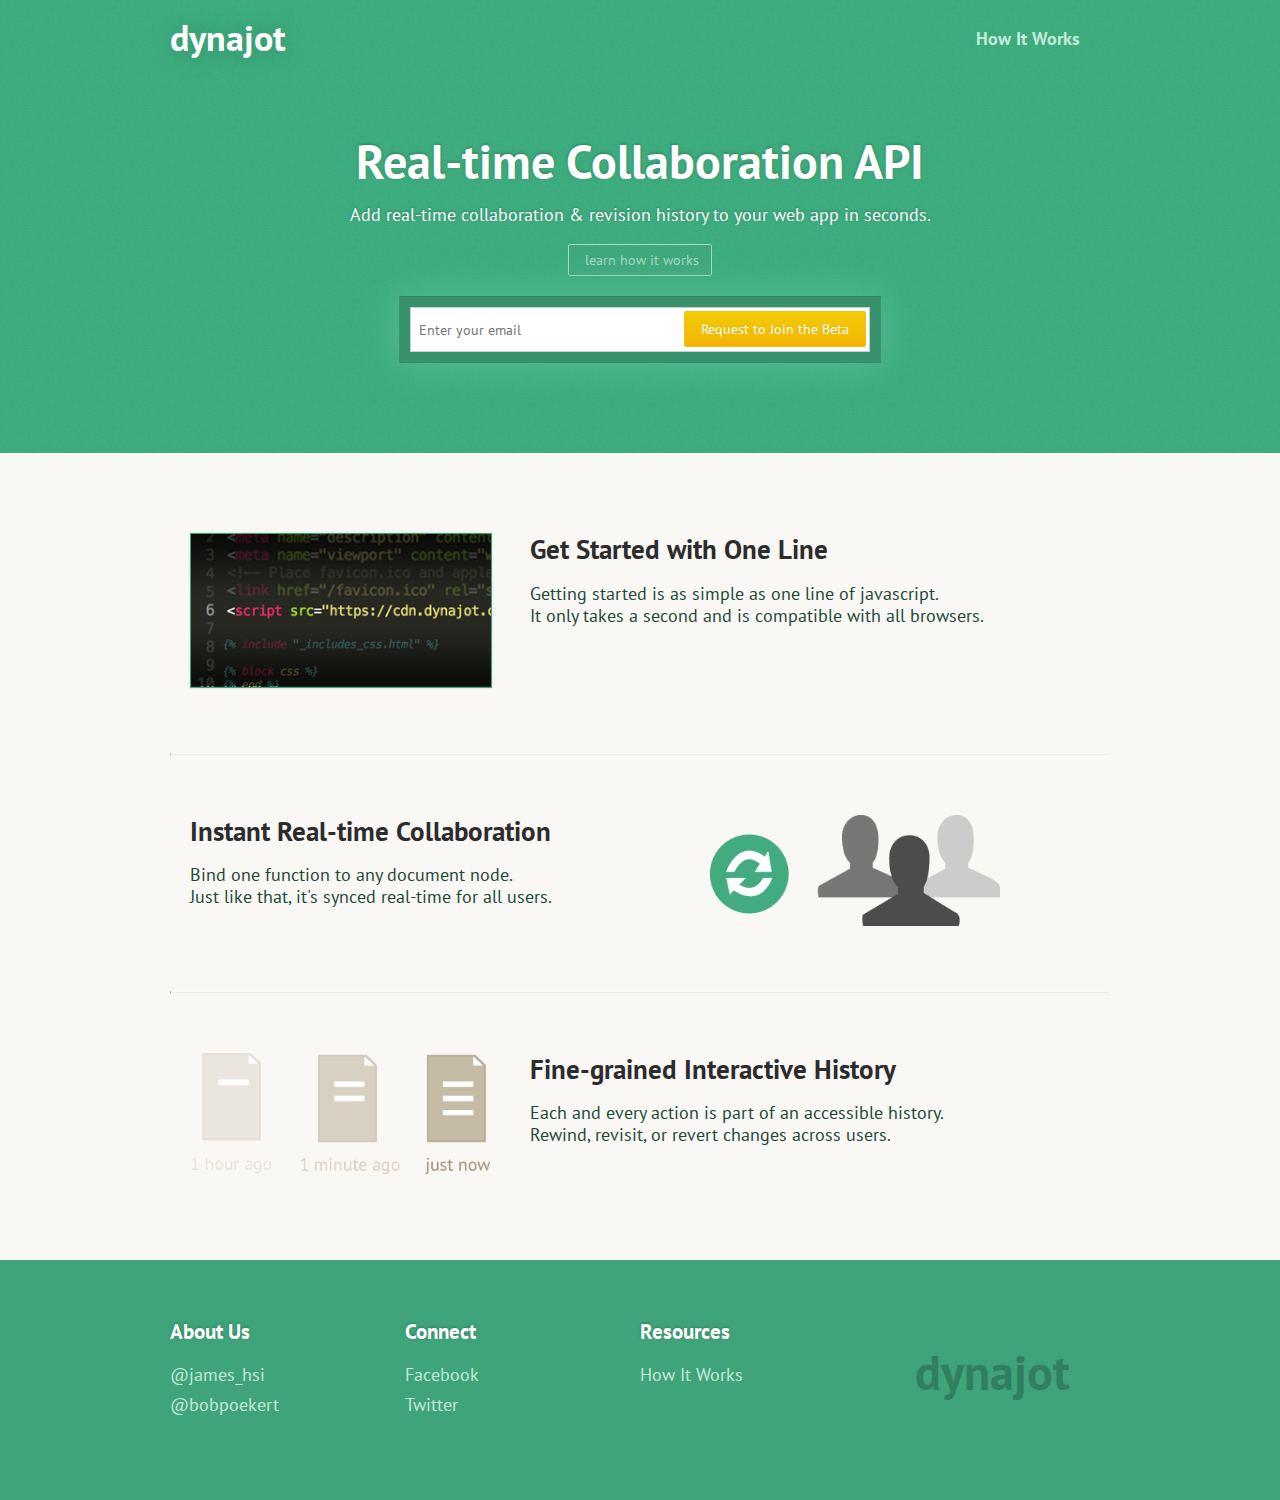
==== index.html @ 20d5a24c "copy change" ====
<!DOCTYPE html>
<!--[if lt IE 7]>      <html class="no-js lt-ie9 lt-ie8 lt-ie7"> <![endif]-->
<!--[if IE 7]>         <html class="no-js lt-ie9 lt-ie8"> <![endif]-->
<!--[if IE 8]>         <html class="no-js lt-ie9"> <![endif]-->
<!--[if gt IE 8]><!--> <html class="no-js"> <!--<![endif]-->
    <head>
      <meta charset="utf-8">
      <meta http-equiv="X-UA-Compatible" content="IE=edge,chrome=1">
      <title>Dynajot - Collaboration Made Simple</title>
      <meta name="description" content="">
      <meta name="viewport" content="width=device-width">

      <!-- Place favicon.ico and apple-touch-icon.png in the root directory -->
      <link href="/favicon.ico" rel="shortcut icon" type="image/x-icon" />

      <!-- Add facebook og -->

      <link href='http://fonts.googleapis.com/css?family=PT+Sans' rel='stylesheet' type='text/css'>
      <link rel="stylesheet" href="css/reset.css">
      <link rel="stylesheet" href="css/base.css">
      <link rel="stylesheet" href="css/bootstrap.css">
      <link rel="stylesheet" href="css/normalize.css">
      <link rel="stylesheet" href="css/opentip.css">
      <link rel="stylesheet" href="css/font-awesome.min.css">
      <link rel="stylesheet" href="css/font-awesome-ie7.min.css">

      <!--include "_analytics_google.html"-->
      <script>
        (function(i,s,o,g,r,a,m){i['GoogleAnalyticsObject']=r;i[r]=i[r]||function(){
        (i[r].q=i[r].q||[]).push(arguments)},i[r].l=1*new Date();a=s.createElement(o),
        m=s.getElementsByTagName(o)[0];a.async=1;a.src=g;m.parentNode.insertBefore(a,m)
        })(window,document,'script','http://www.google-analytics.com/analytics.js','ga');

        ga('create', 'UA-43722673-1', 'dynajot.com');
        ga('send', 'pageview');

      </script>
  </head>
  <body>
    <!--[if lt IE 7]>
        <p class="chromeframe">You are using an <strong>outdated</strong> browser. Please <a href="http://browsehappy.com/">upgrade your browser</a> or <a href="http://www.google.com/chromeframe/?redirect=true">activate Google Chrome Frame</a> to improve your experience.</p>
    <![endif]-->

    <section class="splash">
      <div class="header">
        <div class="header-inner clearfix">
            <div class="branding">dynajot</div>
            <ul class="links">
              <li><a href="howitworks.html">How It Works</a></li>
            </ul>
        </div>
      </div>
       
      <div class="splash-about">
        <h1 style="font-size: 48px;">Real-time Collaboration API</h1>
        <p>Add real-time collaboration & revision history to your web app in seconds.</p>
        <div>
          <a href="howitworks.html"><button class="btn mb20 btn-transparent"><!--span style="font-size: 10px;">&#9658;</span-->  &nbsp;learn how it works</button></a>
        </div>
        <div class="action-call">
            <div class="status-success">✓ Success! Welcome to the Beta.</div>
            <form id="form-subscribe" method="get" action="#">
              <input type="email" name="email" placeholder="Enter your email">
              <input type="submit" id="btn-submit" class="btn btn-super-call" value="Request to Join the Beta" />
            </form>
        </div>
      </div>
    </section>
    <!--section class="pt15">
      <h1 style="text-align:center;">Sites Powered by Dynajot</h1>
      <div class="clearfix" style="width: 940px; margin: 0 auto;">
      <img src="" class="img-tile" />
      <img src="" alt="" class="img-tile">
      <img src="" alt="" class="img-tile">
      <img src="" alt="" class="img-tile">
      <img src="" alt="" class="img-tile">
      </div>
    </section-->
    <!--section>
        <div style="width: 940px; margin: 0 auto;">
            <hr>
        </div>
    </section-->
    <section class="about" style="margin-top: 80px; margin-bottom: 80px;">
      <div class="container" style="width: 940px; margin: 0 auto;">
        <div class="clearfix reason">
            <img src="img/oneline.png" style="width: 300px; margin:0 20px;" />
            <div style="float: right; width: 580px;">
            <h2>Get Started with One Line</h2>
            <p>Getting started is as simple as one line of javascript.
                <br>
                It only takes a second and is compatible with all browsers.
            </p>
            </div>
        </div>
        <hr class="mb60 mt60">
        <div class="clearfix reason">
            <img src="img/collaborate.png" style="border:none; box-shadow:none; width:290px; margin-left: -40px;"/>
            <div style="float: left; width: 560px; margin-left:20px;">
            <h2>Instant Real-time Collaboration</h2>
            <p>Bind one function to any document node. <br>
                Just like that, it's synced real-time for all users.</p>
            </div>
        </div>
        <hr class="mb60 mt60">
        <div class="clearfix reason">
            <img src="img/history.png" style="border:none; box-shadow:none; width: 300px; margin: 0 20px;" />
            <div style="float: right; width: 580px;">
            <h2>Fine-grained Interactive History</h2>
            <p>Each and every action is part of an accessible history.<br/> Rewind, revisit, or revert changes across users.</p>
            </div>
        </div>
      </div>
    </section>
    <!--section style="padding: 20px 0;" class="section-action">
        <div class="container" style="width: 940px; margin: 0 auto;">
            <div style="width: 600px; margin: 0 auto;">
                <input type="text" placeholder="Enter your email" style="display:inline; float:left; height: 100%;"><h1>Join the Beta</h1>
            </div>
        </div>
    </section-->
    <section id="footer">
        <div class="container" style="width: 940px; margin: 0 auto;">
            <div style="padding-top: 40px;">
                <div class="footer-col">
                    <h3>About Us</h3>
                    <ul>
                        <li><a href="http://www.twitter.com/james_hsi">@james_hsi</a></li>
                        <li><a href="http://www.twitter.com/bobpoekert">@bobpoekert</a></li>
                        <!--li><a href="/about">About</a></li-->
                        <!--li><a href="/contact">Contact</a></li-->
                    </ul>
                </div>
                <div class="footer-col">
                    <h3>Connect</h3>
                    <ul>
                        <li><a href="http://www.facebook.com/dynajot">Facebook</a></li>
                        <li><a href="http://www.twitter.com/dynajot">Twitter</a></li>
                    </ul>
                </div>
                <div class="footer-col">
                    <h3>Resources</h3>
                    <ul>
                        <li><a href="howitworks.html">How It Works</a></li>
                        <!--li><a href="">API Documentation</a></li-->
                        <!--li><a href="">Branding</a></li-->
                    </ul>
                </div>
                <div style="width: 25%; float:left; text-align:center;">
                    <h1 style="font-size: 48px; line-height: 80px;" class="brand">dynajot</h1>
                </div>
            </div>
        </div>
    </section>
    <!--section>
      <h1 style='text-align:center'>Features</h1>
      <p>Integrate with Backbone, Angular, Ember</p>
      <p><i>Coming Soon</i>: iOS?</p>
    </section-->

    <script src="http://ajax.googleapis.com/ajax/libs/jquery/1.9.1/jquery.js"></script>
    <script src="js/plugins.js"></script>
    <script src="js/vendor/modernizr-2.6.2.min.js"></script>
    <script src="js/vendor/underscore-min.js"></script>
    <script src="js/vendor/bootstrap-button.js"></script>
    <!--script src="js/vendor/bootstrap-modal.js"></script-->
    <!--script src="js/vendor/opentip-jquery.min.js"></script-->
    <!--script src="http://code.jquery.com/ui/1.10.3/jquery-ui.js"></script-->


    <script>
    $(document).ready(function () {
      $("#editor").collab();
    });
    $(function () {

        var isValidEmail = function (email) {
            return /.*@.*\..*/.test(email);
        };

        $('#form-subscribe').submit(function(evt) {
            evt.preventDefault();
            var $form = $(this);
            var email = $form.find('input[type="email"]').val();
            if (!isValidEmail(email)) {
                $(".action-call").addClass("errored");
                setTimeout(function () {
                    $(".action-call").removeClass("errored");
                }, 750);
                return;
            }
            $("#form-subscribe").hide();
            $(".status-success").show();
            $(".status-success").addClass("pulse");
            var iframe = document.createElement('iframe');
            iframe.style.visibility = 'hidden';
            iframe.setAttribute('src', 'iframe_submit.html#'+email);
            document.body.appendChild(iframe);
        });
    });
    </script>
  </body>
</html>
---- css/base.css ----
.ml5 {
  margin-left: 5px; }

.mr5 {
  margin-right: 5px; }

.ml10 {
  margin-left: 10px; }

.ml20 {
  margin-left: 20px; }

.mt5 {
  margin-top: 5px; }

.mt10 {
  margin-top: 10px; }

.mt15 {
  margin-top: 15px; }

.mt20 {
  margin-top: 20px; }

.mt30 {
  margin-top: 30px; }

.mt40 {
  margin-top: 40px; }

.mt60 {
  margin-top: 60px; }

.mb5 {
  margin-bottom: 5px; }

.mb10 {
  margin-bottom: 10px; }

.mb20 {
  margin-bottom: 20px; }

.mb30 {
  margin-bottom: 30px; }

.mb40 {
  margin-bottom: 40px; }

.mb60 {
  margin-bottom: 60px; }

.pt15 {
  padding-top: 15px; }

.ptb40 {
  padding: 40px 0; }

.ptb60 {
  padding: 60px 0; }

.txt-ctr {
  text-align: center; }

.txt-right {
  text-align: right; }

.ml5 {
  margin-left: 5px; }

.mr5 {
  margin-right: 5px; }

.ml10 {
  margin-left: 10px; }

.ml20 {
  margin-left: 20px; }

.mt5 {
  margin-top: 5px; }

.mt10 {
  margin-top: 10px; }

.mt15 {
  margin-top: 15px; }

.mt20 {
  margin-top: 20px; }

.mt30 {
  margin-top: 30px; }

.mt40 {
  margin-top: 40px; }

.mt60 {
  margin-top: 60px; }

.mb5 {
  margin-bottom: 5px; }

.mb10 {
  margin-bottom: 10px; }

.mb20 {
  margin-bottom: 20px; }

.mb30 {
  margin-bottom: 30px; }

.mb40 {
  margin-bottom: 40px; }

.mb60 {
  margin-bottom: 60px; }

.pt15 {
  padding-top: 15px; }

.ptb40 {
  padding: 40px 0; }

.ptb60 {
  padding: 60px 0; }

.txt-ctr {
  text-align: center; }

.txt-right {
  text-align: right; }

@-webkit-keyframes tada {
  0% {
    -webkit-transform: scale(1);
    -moz-transform: scale(1);
    -ms-transform: scale(1);
    -o-transform: scale(1);
    transform: scale(1); }

  10% {
    -webkit-transform: scale(0.9) rotate(-3deg);
    -moz-transform: scale(0.9) rotate(-3deg);
    -ms-transform: scale(0.9) rotate(-3deg);
    -o-transform: scale(0.9) rotate(-3deg);
    transform: scale(0.9) rotate(-3deg); }

  20% {
    -webkit-transform: scale(0.9) rotate(-3deg);
    -moz-transform: scale(0.9) rotate(-3deg);
    -ms-transform: scale(0.9) rotate(-3deg);
    -o-transform: scale(0.9) rotate(-3deg);
    transform: scale(0.9) rotate(-3deg); }

  30% {
    -webkit-transform: scale(1.1) rotate(3deg);
    -moz-transform: scale(1.1) rotate(3deg);
    -ms-transform: scale(1.1) rotate(3deg);
    -o-transform: scale(1.1) rotate(3deg);
    transform: scale(1.1) rotate(3deg); }

  40% {
    -webkit-transform: scale(1.1) rotate(-3deg);
    -moz-transform: scale(1.1) rotate(-3deg);
    -ms-transform: scale(1.1) rotate(-3deg);
    -o-transform: scale(1.1) rotate(-3deg);
    transform: scale(1.1) rotate(-3deg); }

  50% {
    -webkit-transform: scale(1.1) rotate(3deg);
    -moz-transform: scale(1.1) rotate(3deg);
    -ms-transform: scale(1.1) rotate(3deg);
    -o-transform: scale(1.1) rotate(3deg);
    transform: scale(1.1) rotate(3deg); }

  60% {
    -webkit-transform: scale(1.1) rotate(-3deg);
    -moz-transform: scale(1.1) rotate(-3deg);
    -ms-transform: scale(1.1) rotate(-3deg);
    -o-transform: scale(1.1) rotate(-3deg);
    transform: scale(1.1) rotate(-3deg); }

  70% {
    -webkit-transform: scale(1.1) rotate(3deg);
    -moz-transform: scale(1.1) rotate(3deg);
    -ms-transform: scale(1.1) rotate(3deg);
    -o-transform: scale(1.1) rotate(3deg);
    transform: scale(1.1) rotate(3deg); }

  80% {
    -webkit-transform: scale(1.1) rotate(-3deg);
    -moz-transform: scale(1.1) rotate(-3deg);
    -ms-transform: scale(1.1) rotate(-3deg);
    -o-transform: scale(1.1) rotate(-3deg);
    transform: scale(1.1) rotate(-3deg); }

  90% {
    -webkit-transform: scale(1.1) rotate(3deg);
    -moz-transform: scale(1.1) rotate(3deg);
    -ms-transform: scale(1.1) rotate(3deg);
    -o-transform: scale(1.1) rotate(3deg);
    transform: scale(1.1) rotate(3deg); }

  100% {
    -webkit-transform: scale(1) rotate(0);
    -moz-transform: scale(1) rotate(0);
    -ms-transform: scale(1) rotate(0);
    -o-transform: scale(1) rotate(0);
    transform: scale(1) rotate(0); } }

@-moz-keyframes tada {
  0% {
    -webkit-transform: scale(1);
    -moz-transform: scale(1);
    -ms-transform: scale(1);
    -o-transform: scale(1);
    transform: scale(1); }

  10% {
    -webkit-transform: scale(0.9) rotate(-3deg);
    -moz-transform: scale(0.9) rotate(-3deg);
    -ms-transform: scale(0.9) rotate(-3deg);
    -o-transform: scale(0.9) rotate(-3deg);
    transform: scale(0.9) rotate(-3deg); }

  20% {
    -webkit-transform: scale(0.9) rotate(-3deg);
    -moz-transform: scale(0.9) rotate(-3deg);
    -ms-transform: scale(0.9) rotate(-3deg);
    -o-transform: scale(0.9) rotate(-3deg);
    transform: scale(0.9) rotate(-3deg); }

  30% {
    -webkit-transform: scale(1.1) rotate(3deg);
    -moz-transform: scale(1.1) rotate(3deg);
    -ms-transform: scale(1.1) rotate(3deg);
    -o-transform: scale(1.1) rotate(3deg);
    transform: scale(1.1) rotate(3deg); }

  40% {
    -webkit-transform: scale(1.1) rotate(-3deg);
    -moz-transform: scale(1.1) rotate(-3deg);
    -ms-transform: scale(1.1) rotate(-3deg);
    -o-transform: scale(1.1) rotate(-3deg);
    transform: scale(1.1) rotate(-3deg); }

  50% {
    -webkit-transform: scale(1.1) rotate(3deg);
    -moz-transform: scale(1.1) rotate(3deg);
    -ms-transform: scale(1.1) rotate(3deg);
    -o-transform: scale(1.1) rotate(3deg);
    transform: scale(1.1) rotate(3deg); }

  60% {
    -webkit-transform: scale(1.1) rotate(-3deg);
    -moz-transform: scale(1.1) rotate(-3deg);
    -ms-transform: scale(1.1) rotate(-3deg);
    -o-transform: scale(1.1) rotate(-3deg);
    transform: scale(1.1) rotate(-3deg); }

  70% {
    -webkit-transform: scale(1.1) rotate(3deg);
    -moz-transform: scale(1.1) rotate(3deg);
    -ms-transform: scale(1.1) rotate(3deg);
    -o-transform: scale(1.1) rotate(3deg);
    transform: scale(1.1) rotate(3deg); }

  80% {
    -webkit-transform: scale(1.1) rotate(-3deg);
    -moz-transform: scale(1.1) rotate(-3deg);
    -ms-transform: scale(1.1) rotate(-3deg);
    -o-transform: scale(1.1) rotate(-3deg);
    transform: scale(1.1) rotate(-3deg); }

  90% {
    -webkit-transform: scale(1.1) rotate(3deg);
    -moz-transform: scale(1.1) rotate(3deg);
    -ms-transform: scale(1.1) rotate(3deg);
    -o-transform: scale(1.1) rotate(3deg);
    transform: scale(1.1) rotate(3deg); }

  100% {
    -webkit-transform: scale(1) rotate(0);
    -moz-transform: scale(1) rotate(0);
    -ms-transform: scale(1) rotate(0);
    -o-transform: scale(1) rotate(0);
    transform: scale(1) rotate(0); } }

@-ms-keyframes tada {
  0% {
    -webkit-transform: scale(1);
    -moz-transform: scale(1);
    -ms-transform: scale(1);
    -o-transform: scale(1);
    transform: scale(1); }

  10% {
    -webkit-transform: scale(0.9) rotate(-3deg);
    -moz-transform: scale(0.9) rotate(-3deg);
    -ms-transform: scale(0.9) rotate(-3deg);
    -o-transform: scale(0.9) rotate(-3deg);
    transform: scale(0.9) rotate(-3deg); }

  20% {
    -webkit-transform: scale(0.9) rotate(-3deg);
    -moz-transform: scale(0.9) rotate(-3deg);
    -ms-transform: scale(0.9) rotate(-3deg);
    -o-transform: scale(0.9) rotate(-3deg);
    transform: scale(0.9) rotate(-3deg); }

  30% {
    -webkit-transform: scale(1.1) rotate(3deg);
    -moz-transform: scale(1.1) rotate(3deg);
    -ms-transform: scale(1.1) rotate(3deg);
    -o-transform: scale(1.1) rotate(3deg);
    transform: scale(1.1) rotate(3deg); }

  40% {
    -webkit-transform: scale(1.1) rotate(-3deg);
    -moz-transform: scale(1.1) rotate(-3deg);
    -ms-transform: scale(1.1) rotate(-3deg);
    -o-transform: scale(1.1) rotate(-3deg);
    transform: scale(1.1) rotate(-3deg); }

  50% {
    -webkit-transform: scale(1.1) rotate(3deg);
    -moz-transform: scale(1.1) rotate(3deg);
    -ms-transform: scale(1.1) rotate(3deg);
    -o-transform: scale(1.1) rotate(3deg);
    transform: scale(1.1) rotate(3deg); }

  60% {
    -webkit-transform: scale(1.1) rotate(-3deg);
    -moz-transform: scale(1.1) rotate(-3deg);
    -ms-transform: scale(1.1) rotate(-3deg);
    -o-transform: scale(1.1) rotate(-3deg);
    transform: scale(1.1) rotate(-3deg); }

  70% {
    -webkit-transform: scale(1.1) rotate(3deg);
    -moz-transform: scale(1.1) rotate(3deg);
    -ms-transform: scale(1.1) rotate(3deg);
    -o-transform: scale(1.1) rotate(3deg);
    transform: scale(1.1) rotate(3deg); }

  80% {
    -webkit-transform: scale(1.1) rotate(-3deg);
    -moz-transform: scale(1.1) rotate(-3deg);
    -ms-transform: scale(1.1) rotate(-3deg);
    -o-transform: scale(1.1) rotate(-3deg);
    transform: scale(1.1) rotate(-3deg); }

  90% {
    -webkit-transform: scale(1.1) rotate(3deg);
    -moz-transform: scale(1.1) rotate(3deg);
    -ms-transform: scale(1.1) rotate(3deg);
    -o-transform: scale(1.1) rotate(3deg);
    transform: scale(1.1) rotate(3deg); }

  100% {
    -webkit-transform: scale(1) rotate(0);
    -moz-transform: scale(1) rotate(0);
    -ms-transform: scale(1) rotate(0);
    -o-transform: scale(1) rotate(0);
    transform: scale(1) rotate(0); } }

@keyframes tada {
  0% {
    -webkit-transform: scale(1);
    -moz-transform: scale(1);
    -ms-transform: scale(1);
    -o-transform: scale(1);
    transform: scale(1); }

  10% {
    -webkit-transform: scale(0.9) rotate(-3deg);
    -moz-transform: scale(0.9) rotate(-3deg);
    -ms-transform: scale(0.9) rotate(-3deg);
    -o-transform: scale(0.9) rotate(-3deg);
    transform: scale(0.9) rotate(-3deg); }

  20% {
    -webkit-transform: scale(0.9) rotate(-3deg);
    -moz-transform: scale(0.9) rotate(-3deg);
    -ms-transform: scale(0.9) rotate(-3deg);
    -o-transform: scale(0.9) rotate(-3deg);
    transform: scale(0.9) rotate(-3deg); }

  30% {
    -webkit-transform: scale(1.1) rotate(3deg);
    -moz-transform: scale(1.1) rotate(3deg);
    -ms-transform: scale(1.1) rotate(3deg);
    -o-transform: scale(1.1) rotate(3deg);
    transform: scale(1.1) rotate(3deg); }

  40% {
    -webkit-transform: scale(1.1) rotate(-3deg);
    -moz-transform: scale(1.1) rotate(-3deg);
    -ms-transform: scale(1.1) rotate(-3deg);
    -o-transform: scale(1.1) rotate(-3deg);
    transform: scale(1.1) rotate(-3deg); }

  50% {
    -webkit-transform: scale(1.1) rotate(3deg);
    -moz-transform: scale(1.1) rotate(3deg);
    -ms-transform: scale(1.1) rotate(3deg);
    -o-transform: scale(1.1) rotate(3deg);
    transform: scale(1.1) rotate(3deg); }

  60% {
    -webkit-transform: scale(1.1) rotate(-3deg);
    -moz-transform: scale(1.1) rotate(-3deg);
    -ms-transform: scale(1.1) rotate(-3deg);
    -o-transform: scale(1.1) rotate(-3deg);
    transform: scale(1.1) rotate(-3deg); }

  70% {
    -webkit-transform: scale(1.1) rotate(3deg);
    -moz-transform: scale(1.1) rotate(3deg);
    -ms-transform: scale(1.1) rotate(3deg);
    -o-transform: scale(1.1) rotate(3deg);
    transform: scale(1.1) rotate(3deg); }

  80% {
    -webkit-transform: scale(1.1) rotate(-3deg);
    -moz-transform: scale(1.1) rotate(-3deg);
    -ms-transform: scale(1.1) rotate(-3deg);
    -o-transform: scale(1.1) rotate(-3deg);
    transform: scale(1.1) rotate(-3deg); }

  90% {
    -webkit-transform: scale(1.1) rotate(3deg);
    -moz-transform: scale(1.1) rotate(3deg);
    -ms-transform: scale(1.1) rotate(3deg);
    -o-transform: scale(1.1) rotate(3deg);
    transform: scale(1.1) rotate(3deg); }

  100% {
    -webkit-transform: scale(1) rotate(0);
    -moz-transform: scale(1) rotate(0);
    -ms-transform: scale(1) rotate(0);
    -o-transform: scale(1) rotate(0);
    transform: scale(1) rotate(0); } }

@-webkit-keyframes fade-in {
  0% {
    opacity: 0; }

  100% {
    opacity: 1; } }

@-moz-keyframes fade-in {
  0% {
    opacity: 0; }

  100% {
    opacity: 1; } }

@keyframes fade-in {
  0% {
    opacity: 0; }

  100% {
    opacity: 1; } }

@-webkit-keyframes fade-out {
  0% {
    opacity: 1; }

  100% {
    opacity: 0; } }

@-moz-keyframes fade-out {
  0% {
    opacity: 1; }

  100% {
    opacity: 0; } }

@keyframes fade-out {
  0% {
    opacity: 1; }

  100% {
    opacity: 0; } }

@-webkit-keyframes fade-in-up {
  0% {
    opacity: 0;
    -webkit-transform: translateY(20px); }

  100% {
    opacity: 1;
    -webkit-transform: translateY(0); } }

@-moz-keyframes fade-in-up {
  0% {
    opacity: 0;
    -moz-transform: translateY(20px); }

  100% {
    opacity: 1;
    -moz-transform: translateY(0); } }

@keyframes fade-in-up {
  0% {
    opacity: 0;
    transform: translateY(20px); }

  100% {
    opacity: 1;
    transform: translateY(0); } }

@-webkit-keyframes fade-out-down {
  0% {
    opacity: 1;
    -webkit-transform: translateY(0); }

  100% {
    opacity: 0;
    -webkit-transform: translateY(20px); } }

@-moz-keyframes fade-out-down {
  0% {
    opacity: 1;
    -moz-transform: translateY(0); }

  100% {
    opacity: 0;
    -moz-transform: translateY(20px); } }

@keyframes fade-out-down {
  0% {
    opacity: 1;
    transform: translateY(0); }

  100% {
    opacity: 0;
    transform: translateY(20px); } }

@-webkit-keyframes fade-in-left {
  0% {
    opacity: 0;
    -webkit-transform: translateX(-20px); }

  100% {
    opacity: 1;
    -webkit-transform: translateX(0); } }

@-moz-keyframes fade-in-left {
  0% {
    opacity: 0;
    -moz-transform: translateX(-20px); }

  100% {
    opacity: 1;
    -moz-transform: translateX(0); } }

@keyframes fade-in-left {
  0% {
    opacity: 0;
    transform: translateX(-20px); }

  100% {
    opacity: 1;
    transform: translateX(0); } }

@-webkit-keyframes fade-out-left {
  0% {
    opacity: 1;
    -webkit-transform: translateX(0); }

  100% {
    opacity: 0;
    -webkit-transform: translateX(-20px); } }

@-moz-keyframes fade-out-left {
  0% {
    opacity: 1;
    -moz-transform: translateX(0); }

  100% {
    opacity: 0;
    -moz-transform: translateX(-20px); } }

@keyframes fade-out-left {
  0% {
    opacity: 1;
    transform: translateX(0); }

  100% {
    opacity: 0;
    transform: translateX(-20px); } }

@-webkit-keyframes fade-in-right {
  0% {
    opacity: 0;
    -webkit-transform: translateX(20px); }

  100% {
    opacity: 1;
    -webkit-transform: translateX(0); } }

@-moz-keyframes fade-in-right {
  0% {
    opacity: 0;
    -moz-transform: translateX(20px); }

  100% {
    opacity: 1;
    -moz-transform: translateX(0); } }

@keyframes fade-in-right {
  0% {
    opacity: 0;
    transform: translateX(20px); }

  100% {
    opacity: 1;
    transform: translateX(0); } }

@-webkit-keyframes fade-out-right {
  0% {
    opacity: 1;
    -webkit-transform: translateX(0); }

  100% {
    opacity: 0;
    -webkit-transform: translateX(20px); } }

@-moz-keyframes fade-out-right {
  0% {
    opacity: 1;
    -moz-transform: translateX(0); }

  100% {
    opacity: 0;
    -moz-transform: translateX(20px); } }

@keyframes fade-out-right {
  0% {
    opacity: 1;
    transform: translateX(0); }

  100% {
    opacity: 0;
    transform: translateX(20px); } }

@-webkit-keyframes shake {
  0%, 100% {
    -webkit-transform: translateX(0); }

  10%, 30%, 50%, 70%, 90% {
    -webkit-transform: translateX(-10px); }

  20%, 40%, 60%, 80% {
    -webkit-transform: translateX(10px); } }

@-moz-keyframes shake {
  0%, 100% {
    -moz-transform: translateX(0); }

  10%, 30%, 50%, 70%, 90% {
    -moz-transform: translateX(-10px); }

  20%, 40%, 60%, 80% {
    -moz-transform: translateX(10px); } }

@-ms-keyframes shake {
  0%, 100% {
    -ms-transform: translateX(0); }

  10%, 30%, 50%, 70%, 90% {
    -ms-transform: translateX(-10px); }

  20%, 40%, 60%, 80% {
    -ms-transform: translateX(10px); } }

@-o-keyframes shake {
  0%, 100% {
    -o-transform: translateX(0); }

  10%, 30%, 50%, 70%, 90% {
    -o-transform: translateX(-10px); }

  20%, 40%, 60%, 80% {
    -o-transform: translateX(10px); } }

@keyframes shake {
  0%, 100% {
    transform: translateX(0); }

  10%, 30%, 50%, 70%, 90% {
    transform: translateX(-10px); }

  20%, 40%, 60%, 80% {
    transform: translateX(10px); } }

@-webkit-keyframes pulse {
  0% {
    -webkit-transform: scale(1); }

  50% {
    -webkit-transform: scale(1.1); }

  100% {
    -webkit-transform: scale(1); } }

@-moz-keyframes pulse {
  0% {
    -moz-transform: scale(1); }

  50% {
    -moz-transform: scale(1.1); }

  100% {
    -moz-transform: scale(1); } }

@-ms-keyframes pulse {
  0% {
    -ms-transform: scale(1); }

  50% {
    -ms-transform: scale(1.1); }

  100% {
    -ms-transform: scale(1); } }

@-o-keyframes pulse {
  0% {
    -o-transform: scale(1); }

  50% {
    -o-transform: scale(1.1); }

  100% {
    -o-transform: scale(1); } }

@keyframes pulse {
  0% {
    transform: scale(1); }

  50% {
    transform: scale(1.1); }

  100% {
    transform: scale(1); } }

@keyframes slideRight {
  0% {
    transform: translateX(-100%); }

  100% {
    transform: translateX(0%); } }

@-webkit-keyframes slideRight {
  0% {
    -webkit-transform: translateX(-100%); }

  100% {
    -webkit-transform: translateX(0%); } }

.ml5 {
  margin-left: 5px; }

.mr5 {
  margin-right: 5px; }

.ml10 {
  margin-left: 10px; }

.ml20 {
  margin-left: 20px; }

.mt5 {
  margin-top: 5px; }

.mt10 {
  margin-top: 10px; }

.mt15 {
  margin-top: 15px; }

.mt20 {
  margin-top: 20px; }

.mt30 {
  margin-top: 30px; }

.mt40 {
  margin-top: 40px; }

.mt60 {
  margin-top: 60px; }

.mb5 {
  margin-bottom: 5px; }

.mb10 {
  margin-bottom: 10px; }

.mb20 {
  margin-bottom: 20px; }

.mb30 {
  margin-bottom: 30px; }

.mb40 {
  margin-bottom: 40px; }

.mb60 {
  margin-bottom: 60px; }

.pt15 {
  padding-top: 15px; }

.ptb40 {
  padding: 40px 0; }

.ptb60 {
  padding: 60px 0; }

.txt-ctr {
  text-align: center; }

.txt-right {
  text-align: right; }

.progress {
  overflow: hidden;
  height: 12px;
  margin-bottom: 12px;
  background-color: whitesmoke;
  filter: progid:DXImageTransform.Microsoft.gradient(GradientType=0, startColorstr=whitesmoke, endColorstr=#f9f9f9);
  background-image: -moz-linear-gradient(center top, whitesmoke, #f9f9f9);
  background-image: -webkit-gradient(linear, 0% 0%, 0% 100%, from(whitesmoke), to(#f9f9f9));
  -webkit-box-shadow: inset 0 1px 2px rgba(0, 0, 0, 0.1);
  -moz-box-shadow: inset 0 1px 2px rgba(0, 0, 0, 0.1);
  box-shadow: inset 0 1px 2px rgba(0, 0, 0, 0.1);
  -webkit-border-radius: 2px;
  -moz-border-radius: 2px;
  border-radius: 2px;
  -webkit-background-clip: padding-box;
  -moz-background-clip: padding;
  background-clip: padding-box; }

.progress .bar {
  width: 0%;
  height: 100%;
  color: #fff;
  float: left;
  font-size: 12px;
  text-align: center;
  text-shadow: 0 -1px 0 rgba(0, 0, 0, 0.25);
  background-color: #33aaff;
  filter: progid:DXImageTransform.Microsoft.gradient(GradientType=0, startColorstr=#33aaff, endColorstr=#3daeff);
  background-image: -moz-linear-gradient(center top, #33aaff, #3daeff);
  background-image: -webkit-gradient(linear, 0% 0%, 0% 100%, from(#33aaff), to(#3daeff));
  -webkit-box-shadow: inset 0 -1px 0 rgba(0, 0, 0, 0.15);
  -moz-box-shadow: inset 0 -1px 0 rgba(0, 0, 0, 0.15);
  box-shadow: inset 0 -1px 0 rgba(0, 0, 0, 0.15);
  -webkit-box-sizing: border-box;
  -moz-box-sizing: border-box;
  box-sizing: border-box;
  -webkit-transition: width 1s ease;
  -moz-transition: width 1s ease;
  -o-transition: width 1s ease;
  transition: width 1s ease; }

.progress .bar + .bar {
  -webkit-box-shadow: "inset 1px 0 0 rgba(0,0,0,.15), inset 0 -1px 0 rgba(0,0,0,.15)";
  -moz-box-shadow: "inset 1px 0 0 rgba(0,0,0,.15), inset 0 -1px 0 rgba(0,0,0,.15)";
  box-shadow: "inset 1px 0 0 rgba(0,0,0,.15), inset 0 -1px 0 rgba(0,0,0,.15)"; }

.progress-striped .bar {
  background-color: #33aaff;
  background-image: -webkit-gradient(linear, 0 0, 0 100%, color-stop(0.5, rgba(255, 255, 255, 0.2)), color-stop(0.5, transparent), to(transparent));
  background-image: -moz-linear-gradient(rgba(255, 255, 255, 0.2) 50%, transparent 50%, transparent);
  background-image: -o-linear-gradient(rgba(255, 255, 255, 0.2) 50%, transparent 50%, transparent);
  background-image: linear-gradient(rgba(255, 255, 255, 0.2) 50%, transparent 50%, transparent);
  -webkit-background-size: 40px 40px;
  -moz-background-size: 40px 40px;
  background-size: 40px 40px; }

.progress.active .bar {
  -webkit-animation: progress-bar-stripes 1s linear infinite;
  -moz-animation: progress-bar-stripes 1s linear infinite;
  -ms-animation: progress-bar-stripes 1s linear infinite;
  -o-animation: progress-bar-stripes 1s linear infinite;
  animation: progress-bar-stripes 1s linear infinite; }

/* TipTip CSS - Version 1.2 */
#tiptip_holder {
  display: none;
  position: absolute;
  top: 0;
  left: 0;
  z-index: 99999; }

#tiptip_holder.tip_top {
  padding-bottom: 5px; }

#tiptip_holder.tip_bottom {
  padding-top: 5px; }

#tiptip_holder.tip_right {
  padding-left: 5px; }

#tiptip_holder.tip_left {
  padding-right: 5px; }

#tiptip_content {
  font-size: 11px;
  color: #fff;
  text-shadow: 0 0 2px #000;
  padding: 4px 8px;
  border: 1px solid rgba(255, 255, 255, 0.25);
  background-color: #191919;
  background-color: rgba(25, 25, 25, 0.92);
  background-image: -webkit-gradient(linear, 0% 0%, 0% 100%, from(transparent), to(black));
  border-radius: 3px;
  -webkit-border-radius: 3px;
  -moz-border-radius: 3px;
  box-shadow: 0 0 2px #555;
  -webkit-box-shadow: 0 0 2px #555;
  -moz-box-shadow: 0 0 2px #555; }

#tiptip_arrow, #tiptip_arrow_inner {
  position: absolute;
  border-color: transparent;
  border-style: solid;
  border-width: 6px;
  height: 0;
  width: 0; }

#tiptip_holder.tip_top #tiptip_arrow {
  border-top-color: #fff;
  border-top-color: rgba(255, 255, 255, 0.35); }

#tiptip_holder.tip_bottom #tiptip_arrow {
  border-bottom-color: #fff;
  border-bottom-color: rgba(255, 255, 255, 0.35); }

#tiptip_holder.tip_right #tiptip_arrow {
  border-right-color: #fff;
  border-right-color: rgba(255, 255, 255, 0.35); }

#tiptip_holder.tip_left #tiptip_arrow {
  border-left-color: #fff;
  border-left-color: rgba(255, 255, 255, 0.35); }

#tiptip_holder.tip_top #tiptip_arrow_inner {
  margin-top: -7px;
  margin-left: -6px;
  border-top-color: #191919;
  border-top-color: rgba(25, 25, 25, 0.92); }

#tiptip_holder.tip_bottom #tiptip_arrow_inner {
  margin-top: -5px;
  margin-left: -6px;
  border-bottom-color: #191919;
  border-bottom-color: rgba(25, 25, 25, 0.92); }

#tiptip_holder.tip_right #tiptip_arrow_inner {
  margin-top: -6px;
  margin-left: -5px;
  border-right-color: #191919;
  border-right-color: rgba(25, 25, 25, 0.92); }

#tiptip_holder.tip_left #tiptip_arrow_inner {
  margin-top: -6px;
  margin-left: -7px;
  border-left-color: #191919;
  border-left-color: rgba(25, 25, 25, 0.92); }

/* Webkit Hacks  */
@media screen and (-webkit-min-device-pixel-ratio: 0) {
  #tiptip_content {
    padding: 4px 8px 5px 8px;
    background-color: rgba(45, 45, 45, 0.88); }

  #tiptip_holder.tip_bottom #tiptip_arrow_inner {
    border-bottom-color: rgba(45, 45, 45, 0.88); }

  #tiptip_holder.tip_top #tiptip_arrow_inner {
    border-top-color: rgba(20, 20, 20, 0.92); } }
.hide {
  display: none; }

i {
  font-style: italic; }

html {
  @import url(http://fonts.googleapis.com/css?family=PT+Sans:400,700);
  height: 100%;
  font-size: 14px; }

button, input[type=text] {
  font-size: 14px; }

.nav-form input[type=text], .nav-form input[type=password], .nav-form input[type=email] {
  width: 100%;
  box-sizing: border-box;
  padding: 4px 8px; }

.input-group input:first-child {
  border-bottom: none;
  -webkit-border-top-left-radius: 2px;
  -moz-border-top-left-radius: 2px;
  border-top-left-radius: 2px;
  -webkit-border-top-right-radius: 2px;
  -moz-border-top-right-radius: 2px;
  border-top-right-radius: 2px; }
.input-group input {
  border: none;
  border-bottom: 1px solid #ccc; }
.input-group input:last-child {
  -webkit-border-bottom-left-radius: 2px;
  -moz-border-bottom-left-radius: 2px;
  border-bottom-left-radius: 2px;
  -webkit-border-bottom-right-radius: 2px;
  -moz-border-bottom-right-radius: 2px;
  border-bottom-right-radius: 2px; }

input[type=text], input[type=password], input[type=email] {
  height: 30px;
  font-family: "PT Sans", sans-serif;
  font-size: 14px;
  border: 1px solid #ccc; }

input[type=text]:focus, input[type=password]:focus, input[type=email]:focus {
  outline: none;
  -webkit-box-shadow: 0 0 4px 0px #99ccff;
  -moz-box-shadow: 0 0 4px 0px #99ccff;
  box-shadow: 0 0 4px 0px #99ccff; }

body {
  background: #faf8f5;
  min-height: 100%;
  font-size: 18px;
  line-height: 22px;
  margin: 0; }
  body #content {
    height: 100%; }
  body #footer {
    margin-top: 20px; }

h1, h2, h3, h4, h5 {
  font-weight: 800; }

a, body {
  font-family: "PT Sans", sans-serif; }

a {
  color: #3399ff;
  -webkit-transition: color 0.05s ease-in;
  -moz-transition: color 0.05s ease-in;
  -o-transition: color 0.05s ease-in;
  transition: color 0.05s ease-in; }

.btn {
  background: #eaeaea;
  border: 1px solid #ccc;
  font-family: "PT Sans", sans-serif !important;
  font-size: 14px;
  -webkit-border-radius: 2px;
  -moz-border-radius: 2px;
  border-radius: 2px;
  -webkit-background-clip: padding-box;
  -moz-background-clip: padding;
  background-clip: padding-box; }

.btn-highlight {
  border: 1px solid #b3d9ff !important;
  color: #b3d9ff !important; }

.btn-editor {
  color: #eee;
  background: #fff;
  border: none;
  font-size: 16px; }

.btn-editor:hover {
  color: #aaa; }

.btn-editor:active, .btn-editor.active {
  color: #aaa;
  text-shadow: 0 -1px 1px #eee; }

.actionbar {
  height: 40px;
  margin-top: 100px;
  margin-bottom: 40px;
  border-bottom: 1px solid #ccc; }

.paragraphs {
  border: none;
  outline: 0;
  outline: none;
  -moz-appearance: none; }
  .paragraphs .paragraph {
    position: relative;
    padding-left: 60px;
    margin-left: -60px !important;
    -webkit-transition: padding 0.25s ease-out;
    -moz-transition: padding 0.25s ease-out;
    -o-transition: padding 0.25s ease-out;
    transition: padding 0.25s ease-out; }
    .paragraphs .paragraph .uiDragHandle {
      -webkit-transition: all 0.1s ease-out;
      -moz-transition: all 0.1s ease-out;
      -o-transition: all 0.1s ease-out;
      transition: all 0.1s ease-out;
      display: none;
      position: absolute;
      left: 0px;
      top: 0;
      width: 40px;
      height: 40px;
      background: #fff;
      color: #aaa; }
      .paragraphs .paragraph .uiDragHandle .icon {
        margin-left: 10px;
        line-height: 38px; }
    .paragraphs .paragraph .uiDragHandle.editing {
      display: none !important; }
    .paragraphs .paragraph .uiDragHandle:hover {
      cursor: pointer;
      background: #eaeaea; }
  .paragraphs .paragraph.dragging {
    border: 1px solid #f2f2f2;
    -webkit-border-radius: 4px;
    -moz-border-radius: 4px;
    border-radius: 4px;
    -webkit-background-clip: padding-box;
    -moz-background-clip: padding;
    background-clip: padding-box;
    padding-top: 1px;
    margin-top: -10px;
    padding-bottom: 30px;
    background: rgba(255, 255, 255, 0.95); }
    .paragraphs .paragraph.dragging .uiDragHandle {
      color: #555;
      background: #eaeaea; }
  .paragraphs .sortable-placeholder {
    background: #fafafa;
    border: 1px dashed #e6e6e6;
    -webkit-border-radius: 4px;
    -moz-border-radius: 4px;
    border-radius: 4px;
    -webkit-background-clip: padding-box;
    -moz-background-clip: padding;
    background-clip: padding-box; }
  .paragraphs .uiInlineContent:last-child {
    display: none; }
  .paragraphs .image img {
    width: 100%; }
  .paragraphs .image .btn-delete {
    top: 10px;
    right: 10px;
    position: absolute;
    font-family: "Helvetica";
    padding: 5px 10px;
    color: #4c4c4c;
    opacity: .7;
    z-index: 2; }
  .paragraphs .image .btn-delete:hover {
    background: white !important;
    -webkit-border-radius: 2px;
    -moz-border-radius: 2px;
    border-radius: 2px;
    -webkit-background-clip: padding-box;
    -moz-background-clip: padding;
    background-clip: padding-box;
    cursor: pointer; }

.uiInlineContent {
  box-sizing: border-box;
  margin-top: -20px;
  padding-bottom: 20px;
  margin-bottom: -20px;
  height: 60px;
  overflow: hidden; }
  .uiInlineContent button {
    display: none;
    top: 16px;
    position: absolute;
    left: 50%;
    margin-left: -48px; }
  .uiInlineContent hr {
    border-top: none !important;
    border-bottom: 1px dashed #ddd;
    margin-top: 28px;
    margin-bottom: 0;
    width: 35% !important; }

.ui {
  -moz-user-select: none;
  -khtml-user-select: none;
  -webkit-user-select: none;
  -o-user-select: none; }

.uiInlineContent:hover button {
  display: block; }

.paragraphs .paragraph:hover {
  /*background: #efefef;*/ }
  .paragraphs .paragraph:hover .uiDragHandle {
    display: block; }

#fullscreen-template {
  display: none; }

#words {
  font-family: "Times New Roman" !important; }

#navbar {
  display: none; }

.navUl {
  padding: 0;
  margin-top: 0; }
  .navUl li {
    width: 100%;
    padding: 20px 0;
    padding-left: 40px;
    box-sizing: border-box;
    border-top: 1px solid #2c2c2c; }
    .navUl li a {
      color: #111111 !important;
      text-decoration: none !important;
      font-size: 18px; }
  .navUl li:last-child {
    border-bottom: 1px solid #2c2c2c; }
  .navUl li:hover {
    background: #5c5c5c; }

.animate-pulse {
  -webkit-animation-fill-mode: both;
  -moz-animation-fill-mode: both;
  -ms-animation-fill-mode: both;
  animation-fill-mode: both;
  -webkit-animation-duration: 1s;
  -moz-animation-duration: 1s;
  -ms-animation-duration: 1s;
  animation-duration: 1s;
  -webkit-animation-name: pulse;
  -moz-animation-name: pulse;
  -ms-animation-name: pulse;
  -o-animation-name: pulse;
  animation-name: pulse; }

#logo > img:hover {
  -webkit-animation-fill-mode: both;
  -moz-animation-fill-mode: both;
  -ms-animation-fill-mode: both;
  animation-fill-mode: both;
  -webkit-animation-duration: 1s;
  -moz-animation-duration: 1s;
  -ms-animation-duration: 1s;
  animation-duration: 1s;
  -webkit-animation-name: pulse;
  -moz-animation-name: pulse;
  -ms-animation-name: pulse;
  -o-animation-name: pulse;
  animation-name: pulse; }

nav {
  -webkit-animation-fill-mode: both;
  -moz-animation-fill-mode: both;
  -ms-animation-fill-mode: both;
  animation-fill-mode: both;
  -webkit-animation-duration: 0.1s;
  -moz-animation-duration: 0.1s;
  -ms-animation-duration: 0.1s;
  animation-duration: 0.1s;
  -webkit-animation-name: slideRight;
  -moz-animation-name: slideRight;
  -ms-animation-name: slideRight;
  -o-animation-name: slideRight;
  animation-name: slideRight;
  position: fixed;
  width: 0;
  height: 100%;
  background: #3c3c3c;
  z-index: 1000;
  display: none; }
  nav a {
    text-decoration: none;
    color: #111; }
  nav a:hover {
    color: #fff; }
  nav .active {
    color: white !important; }

.nav-overlay {
  display: none; }

.open-left {
  display: block !important;
  background: rgba(255, 255, 255, 0.75);
  position: absolute;
  left: 240px;
  z-index: 999;
  width: 100%;
  height: 100%; }

#promptComment {
  -webkit-transition: all 0.1s ease-in;
  -moz-transition: all 0.1s ease-in;
  -o-transition: all 0.1s ease-in;
  transition: all 0.1s ease-in;
  border: 1px solid #ccc;
  float: left;
  padding: 10px;
  width: 220px; }
  #promptComment .meta {
    margin-bottom: 10px;
    display: block; }
  #promptComment input {
    width: 90%; }

#promptComment.active {
  margin-left: -20px !important;
  background: #e5f2ff !important; }

.offseter {
  -webkit-transition: all 0.1s ease-in;
  -moz-transition: all 0.1s ease-in;
  -o-transition: all 0.1s ease-in;
  transition: all 0.1s ease-in; }

.active-highlight, .highlight {
  background: #e5f2ff; }

.slideRight {
  animation-name: slideRight;
  -webkit-animation-name: slideRight;
  animation-duration: 1s;
  -webkit-animation-duration: 1s;
  animation-timing-function: ease-in-out;
  -webkit-animation-timing-function: ease-in-out;
  visibility: visible !important; }

.header {
  height: 60px;
  background: url("../img/splash-bg.png"); }
  .header .header-inner {
    width: 940px;
    margin: 0 auto; }
    .header .header-inner .branding {
      padding: 12px 0;
      float: left;
      font-weight: 800;
      font-size: 36px;
      margin-top: 15px;
      color: #fff;
      text-shadow: 1px 1px 20px #38926c; }
    .header .header-inner .links {
      float: right; }
      .header .header-inner .links li {
        padding: 10px;
        float: right;
        font-weight: 800; }
    .header .header-inner a {
      color: #c6e9da;
      text-decoration: none;
      padding-bottom: 20px;
      border-bottom: none;
      -webkit-transition: all 0.25s ease-in-out;
      -moz-transition: all 0.25s ease-in-out;
      -o-transition: all 0.25s ease-in-out;
      transition: all 0.25s ease-in-out; }
    .header .header-inner a:hover {
      color: #fff;
      padding-bottom: 5px;
      border-bottom: 2px solid #fff; }
    .header .header-inner a:last-child {
      margin-right: 20px; }

.splash {
  background: #3fa47a;
  background: url("../img/splash-bg.png"); }

.splash-about {
  margin: 90px auto 0 auto;
  padding-bottom: 90px;
  width: 940px;
  text-align: center; }
  .splash-about h1, .splash-about h2, .splash-about h3 {
    color: #fff;
    text-shadow: 0px -1px 3px #317f5f; }
  .splash-about p {
    color: white !important;
    text-shadow: 0 -1px 2px #317f5f; }
  .splash-about .btn-transparent {
    border: 1px solid #a1dbc3 !important;
    color: #a1dbc3 !important;
    background: #40a87d !important;
    padding: 6px 12px; }
  .splash-about .btn-transparent:hover {
    color: #ebf7f2 !important;
    border: 1px solid #ebf7f2 !important; }

.action-call {
  width: 480px;
  display: inline-block;
  border-top: 1px solid #317f5f;
  border-bottom: 1px solid #348764;
  border-left: 1px solid #39956f;
  border-right: 1px solid #39956f;
  -webkit-box-shadow: 0 0 40px #57bf94;
  -moz-box-shadow: 0 0 40px #57bf94;
  box-shadow: 0 0 40px #57bf94;
  position: relative; }
  .action-call input[type="email"] {
    width: 100%;
    height: 100%;
    box-sizing: border-box;
    padding: 6px 8px;
    min-height: 45px;
    box-shadow: none; }
  .action-call input[type="email"]:focus {
    box-shadow: 0 0 10px #57bf94; }
  .action-call .btn-super-call {
    position: absolute;
    top: 14px;
    right: 14px;
    border: 1px solid #f4bf12;
    color: #fff;
    text-shadow: 0 -1px 1px #dab803;
    background-color: #f3cd03;
    filter: progid:DXImageTransform.Microsoft.gradient(GradientType=0, startColorstr=#f3cd03, endColorstr=#f3b304);
    background-image: -moz-linear-gradient(center top, #f3cd03, #f3b304);
    background-image: -webkit-gradient(linear, 0% 0%, 0% 100%, from(#f3cd03), to(#f3b304));
    padding: 8px 16px; }
  .action-call .btn-super-call:hover {
    background-color: #fcd713;
    filter: progid:DXImageTransform.Microsoft.gradient(GradientType=0, startColorstr=#fcd713, endColorstr=#f3b304);
    background-image: -moz-linear-gradient(center top, #fcd713, #f3b304);
    background-image: -webkit-gradient(linear, 0% 0%, 0% 100%, from(#fcd713), to(#f3b304)); }
  .action-call .btn-super-call:active {
    background-color: #f3b304;
    filter: progid:DXImageTransform.Microsoft.gradient(GradientType=0, startColorstr=#f3b304, endColorstr=#fcd713);
    background-image: -moz-linear-gradient(center top, #f3b304, #fcd713);
    background-image: -webkit-gradient(linear, 0% 0%, 0% 100%, from(#f3b304), to(#fcd713)); }

hr {
  border-top: 1px solid #fafafa;
  border-bottom: 1px solid #eee; }

.about {
  color: #1c4835; }
  .about h1, .about h2 {
    color: #2c2c2c !important; }
  .about img {
    -webkit-box-shadow: 0 0 2px #b4e2cf;
    -moz-box-shadow: 0 0 2px #b4e2cf;
    box-shadow: 0 0 2px #b4e2cf;
    border: 1px solid #3fa47a; }

.reason h2 {
  margin-top: 5px; }

.section-action {
  color: #fff;
  background: #f3cd03; }
  .section-action input[type="text"] {
    display: inline;
    float: left;
    height: 40px !important;
    padding: 20px 40px;
    margin-top: -10px;
    width: 300px;
    padding: 0 10px;
    margin-right: 25px !important;
    outline: none;
    border: none; }
  .section-action input[type="text"]:focus {
    outline: none; }

#form-subscribe {
  padding: 10px;
  background: #38926c !important; }

.shake {
  -webkit-animation-fill-mode: both;
  -moz-animation-fill-mode: both;
  -ms-animation-fill-mode: both;
  animation-fill-mode: both;
  -webkit-animation-duration: 1s;
  -moz-animation-duration: 1s;
  -ms-animation-duration: 1s;
  animation-duration: 1s;
  -webkit-animation-name: shake;
  -moz-animation-name: shake;
  -ms-animation-name: shake;
  -o-animation-name: shake;
  animation-name: shake; }

.pulse {
  -webkit-animation-fill-mode: both;
  -moz-animation-fill-mode: both;
  -ms-animation-fill-mode: both;
  animation-fill-mode: both;
  -webkit-animation-duration: 1s;
  -moz-animation-duration: 1s;
  -ms-animation-duration: 1s;
  animation-duration: 1s;
  -webkit-animation-name: pulse;
  -moz-animation-name: pulse;
  -ms-animation-name: pulse;
  -o-animation-name: pulse;
  animation-name: pulse; }

.errored {
  -webkit-animation-fill-mode: both;
  -moz-animation-fill-mode: both;
  -ms-animation-fill-mode: both;
  animation-fill-mode: both;
  -webkit-animation-duration: 1s;
  -moz-animation-duration: 1s;
  -ms-animation-duration: 1s;
  animation-duration: 1s;
  -webkit-animation-name: shake;
  -moz-animation-name: shake;
  -ms-animation-name: shake;
  -o-animation-name: shake;
  animation-name: shake; }

.status-success {
  height: 45px;
  line-height: 45px;
  font-size: 16px;
  color: #317f5f;
  background: #d8f0e6;
  display: none; }

#footer {
  background: #3fa47a;
  height: 200px;
  margin-top: 0 !important;
  padding-bottom: 40px; }
  #footer .brand {
    color: #317f5f !important;
    text-shadow: 0 -1px 2px #3c9d75; }
  #footer .footer-col {
    width: 25%;
    float: left; }
    #footer .footer-col h3 {
      color: #fff;
      text-shadow: 0px -1px 3px #317f5f; }
    #footer .footer-col ul {
      padding: 0 !important; }
      #footer .footer-col ul li {
        margin-bottom: 8px; }
        #footer .footer-col ul li a {
          color: #c6e9da;
          text-decoration: none; }
        #footer .footer-col ul li a:hover {
          color: white !important; }

.inset {
  background: #ece7da;
  padding: 10px 20px;
  box-sizing: border-box !important;
  width: 100%;
  -webkit-border-radius: 5px;
  -moz-border-radius: 5px;
  border-radius: 5px;
  -webkit-background-clip: padding-box;
  -moz-background-clip: padding;
  background-clip: padding-box; }
  .inset .inset-inner {
    background: #fff; }
    .inset .inset-inner pre {
      padding-top: 20px;
      padding-left: 15px; }
      .inset .inset-inner pre span {
        color: #3fa47a; }
---- css/opentip.css ----
.opentip-container,
.opentip-container * {
  -webkit-box-sizing: border-box;
  -moz-box-sizing: border-box;
  box-sizing: border-box;
}
.opentip-container {
  position: absolute;
  max-width: 300px;
  z-index: 10000;
  -webkit-transition: -webkit-transform 1s ease-in-out;
  -moz-transition: -moz-transform 1s ease-in-out;
  -o-transition: -o-transform 1s ease-in-out;
  -ms-transition: -ms-transform 1s ease-in-out;
  transition: transform 1s ease-in-out;
  pointer-events: none;
  -webkit-transform: translateX(0) translateY(0);
  -moz-transform: translateX(0) translateY(0);
  -o-transform: translateX(0) translateY(0);
  -ms-transform: translateX(0) translateY(0);
  transform: translateX(0) translateY(0);
}
.opentip-container.ot-fixed.ot-hidden.stem-top.stem-center,
.opentip-container.ot-fixed.ot-going-to-show.stem-top.stem-center,
.opentip-container.ot-fixed.ot-hiding.stem-top.stem-center {
  -webkit-transform: translateY(-5px);
  -moz-transform: translateY(-5px);
  -o-transform: translateY(-5px);
  -ms-transform: translateY(-5px);
  transform: translateY(-5px);
}
.opentip-container.ot-fixed.ot-hidden.stem-top.stem-right,
.opentip-container.ot-fixed.ot-going-to-show.stem-top.stem-right,
.opentip-container.ot-fixed.ot-hiding.stem-top.stem-right {
  -webkit-transform: translateY(-5px) translateX(5px);
  -moz-transform: translateY(-5px) translateX(5px);
  -o-transform: translateY(-5px) translateX(5px);
  -ms-transform: translateY(-5px) translateX(5px);
  transform: translateY(-5px) translateX(5px);
}
.opentip-container.ot-fixed.ot-hidden.stem-middle.stem-right,
.opentip-container.ot-fixed.ot-going-to-show.stem-middle.stem-right,
.opentip-container.ot-fixed.ot-hiding.stem-middle.stem-right {
  -webkit-transform: translateX(5px);
  -moz-transform: translateX(5px);
  -o-transform: translateX(5px);
  -ms-transform: translateX(5px);
  transform: translateX(5px);
}
.opentip-container.ot-fixed.ot-hidden.stem-bottom.stem-right,
.opentip-container.ot-fixed.ot-going-to-show.stem-bottom.stem-right,
.opentip-container.ot-fixed.ot-hiding.stem-bottom.stem-right {
  -webkit-transform: translateY(5px) translateX(5px);
  -moz-transform: translateY(5px) translateX(5px);
  -o-transform: translateY(5px) translateX(5px);
  -ms-transform: translateY(5px) translateX(5px);
  transform: translateY(5px) translateX(5px);
}
.opentip-container.ot-fixed.ot-hidden.stem-bottom.stem-center,
.opentip-container.ot-fixed.ot-going-to-show.stem-bottom.stem-center,
.opentip-container.ot-fixed.ot-hiding.stem-bottom.stem-center {
  -webkit-transform: translateY(5px);
  -moz-transform: translateY(5px);
  -o-transform: translateY(5px);
  -ms-transform: translateY(5px);
  transform: translateY(5px);
}
.opentip-container.ot-fixed.ot-hidden.stem-bottom.stem-left,
.opentip-container.ot-fixed.ot-going-to-show.stem-bottom.stem-left,
.opentip-container.ot-fixed.ot-hiding.stem-bottom.stem-left {
  -webkit-transform: translateY(5px) translateX(-5px);
  -moz-transform: translateY(5px) translateX(-5px);
  -o-transform: translateY(5px) translateX(-5px);
  -ms-transform: translateY(5px) translateX(-5px);
  transform: translateY(5px) translateX(-5px);
}
.opentip-container.ot-fixed.ot-hidden.stem-middle.stem-left,
.opentip-container.ot-fixed.ot-going-to-show.stem-middle.stem-left,
.opentip-container.ot-fixed.ot-hiding.stem-middle.stem-left {
  -webkit-transform: translateX(-5px);
  -moz-transform: translateX(-5px);
  -o-transform: translateX(-5px);
  -ms-transform: translateX(-5px);
  transform: translateX(-5px);
}
.opentip-container.ot-fixed.ot-hidden.stem-top.stem-left,
.opentip-container.ot-fixed.ot-going-to-show.stem-top.stem-left,
.opentip-container.ot-fixed.ot-hiding.stem-top.stem-left {
  -webkit-transform: translateY(-5px) translateX(-5px);
  -moz-transform: translateY(-5px) translateX(-5px);
  -o-transform: translateY(-5px) translateX(-5px);
  -ms-transform: translateY(-5px) translateX(-5px);
  transform: translateY(-5px) translateX(-5px);
}
.opentip-container.ot-fixed .opentip {
  pointer-events: auto;
}
.opentip-container.ot-hidden {
  display: none;
}
.opentip-container .opentip {
  position: relative;
  font-size: 13px;
  line-height: 120%;
  padding: 9px 14px;
  color: #4f4b47;
  text-shadow: -1px -1px 0px rgba(255,255,255,0.2);
}
.opentip-container .opentip .header {
  margin: 0;
  padding: 0;
}
.opentip-container .opentip .ot-close {
  pointer-events: auto;
  display: block;
  position: absolute;
  top: -12px;
  left: 60px;
  color: rgba(0,0,0,0.5);
  background: rgba(0,0,0,0);
  text-decoration: none;
}
.opentip-container .opentip .ot-close span {
  display: none;
}
.opentip-container .opentip .ot-loading-indicator {
  display: none;
}
.opentip-container.ot-loading .ot-loading-indicator {
  width: 30px;
  height: 30px;
  font-size: 30px;
  line-height: 30px;
  font-weight: bold;
  display: block;
}
.opentip-container.ot-loading .ot-loading-indicator span {
  display: block;
  -webkit-animation: otloading 2s linear infinite;
  -moz-animation: otloading 2s linear infinite;
  -o-animation: otloading 2s linear infinite;
  -ms-animation: otloading 2s linear infinite;
  animation: otloading 2s linear infinite;
  text-align: center;
}
.opentip-container.style-dark .opentip,
.opentip-container.style-alert .opentip {
  color: #f8f8f8;
  text-shadow: 1px 1px 0px rgba(0,0,0,0.2);
}
.opentip-container.style-glass .opentip {
  padding: 15px 25px;
  color: #317cc5;
  text-shadow: 1px 1px 8px rgba(0,94,153,0.3);
}
.opentip-container.ot-hide-effect-fade {
  -webkit-transition: -webkit-transform 0.5s ease-in-out, opacity 1s ease-in-out;
  -moz-transition: -moz-transform 0.5s ease-in-out, opacity 1s ease-in-out;
  -o-transition: -o-transform 0.5s ease-in-out, opacity 1s ease-in-out;
  -ms-transition: -ms-transform 0.5s ease-in-out, opacity 1s ease-in-out;
  transition: transform 0.5s ease-in-out, opacity 1s ease-in-out;
  opacity: 1;
  -ms-filter: none;
  filter: none;
}
.opentip-container.ot-hide-effect-fade.ot-hiding {
  opacity: 0;
  filter: alpha(opacity=0);
  -ms-filter: "progid:DXImageTransform.Microsoft.Alpha(Opacity=0)";
}
.opentip-container.ot-show-effect-appear.ot-going-to-show,
.opentip-container.ot-show-effect-appear.ot-showing {
  -webkit-transition: -webkit-transform 0.5s ease-in-out, opacity 1s ease-in-out;
  -moz-transition: -moz-transform 0.5s ease-in-out, opacity 1s ease-in-out;
  -o-transition: -o-transform 0.5s ease-in-out, opacity 1s ease-in-out;
  -ms-transition: -ms-transform 0.5s ease-in-out, opacity 1s ease-in-out;
  transition: transform 0.5s ease-in-out, opacity 1s ease-in-out;
}
.opentip-container.ot-show-effect-appear.ot-going-to-show {
  opacity: 0;
  filter: alpha(opacity=0);
  -ms-filter: "progid:DXImageTransform.Microsoft.Alpha(Opacity=0)";
}
.opentip-container.ot-show-effect-appear.ot-showing {
  opacity: 1;
  -ms-filter: none;
  filter: none;
}
.opentip-container.ot-show-effect-appear.ot-visible {
  opacity: 1;
  -ms-filter: none;
  filter: none;
}
@-moz-keyframes otloading {
  0% {
    -webkit-transform: rotate(0deg);
    -moz-transform: rotate(0deg);
    -o-transform: rotate(0deg);
    -ms-transform: rotate(0deg);
    transform: rotate(0deg);
  }

  100% {
    -webkit-transform: rotate(360deg);
    -moz-transform: rotate(360deg);
    -o-transform: rotate(360deg);
    -ms-transform: rotate(360deg);
    transform: rotate(360deg);
  }
}
@-webkit-keyframes otloading {
  0% {
    -webkit-transform: rotate(0deg);
    -moz-transform: rotate(0deg);
    -o-transform: rotate(0deg);
    -ms-transform: rotate(0deg);
    transform: rotate(0deg);
  }

  100% {
    -webkit-transform: rotate(360deg);
    -moz-transform: rotate(360deg);
    -o-transform: rotate(360deg);
    -ms-transform: rotate(360deg);
    transform: rotate(360deg);
  }
}
@-o-keyframes otloading {
  0% {
    -webkit-transform: rotate(0deg);
    -moz-transform: rotate(0deg);
    -o-transform: rotate(0deg);
    -ms-transform: rotate(0deg);
    transform: rotate(0deg);
  }

  100% {
    -webkit-transform: rotate(360deg);
    -moz-transform: rotate(360deg);
    -o-transform: rotate(360deg);
    -ms-transform: rotate(360deg);
    transform: rotate(360deg);
  }
}
@-ms-keyframes otloading {
  0% {
    -webkit-transform: rotate(0deg);
    -moz-transform: rotate(0deg);
    -o-transform: rotate(0deg);
    -ms-transform: rotate(0deg);
    transform: rotate(0deg);
  }

  100% {
    -webkit-transform: rotate(360deg);
    -moz-transform: rotate(360deg);
    -o-transform: rotate(360deg);
    -ms-transform: rotate(360deg);
    transform: rotate(360deg);
  }
}
@keyframes otloading {
  0% {
    -webkit-transform: rotate(0deg);
    -moz-transform: rotate(0deg);
    -o-transform: rotate(0deg);
    -ms-transform: rotate(0deg);
    transform: rotate(0deg);
  }

  100% {
    -webkit-transform: rotate(360deg);
    -moz-transform: rotate(360deg);
    -o-transform: rotate(360deg);
    -ms-transform: rotate(360deg);
    transform: rotate(360deg);
  }
}
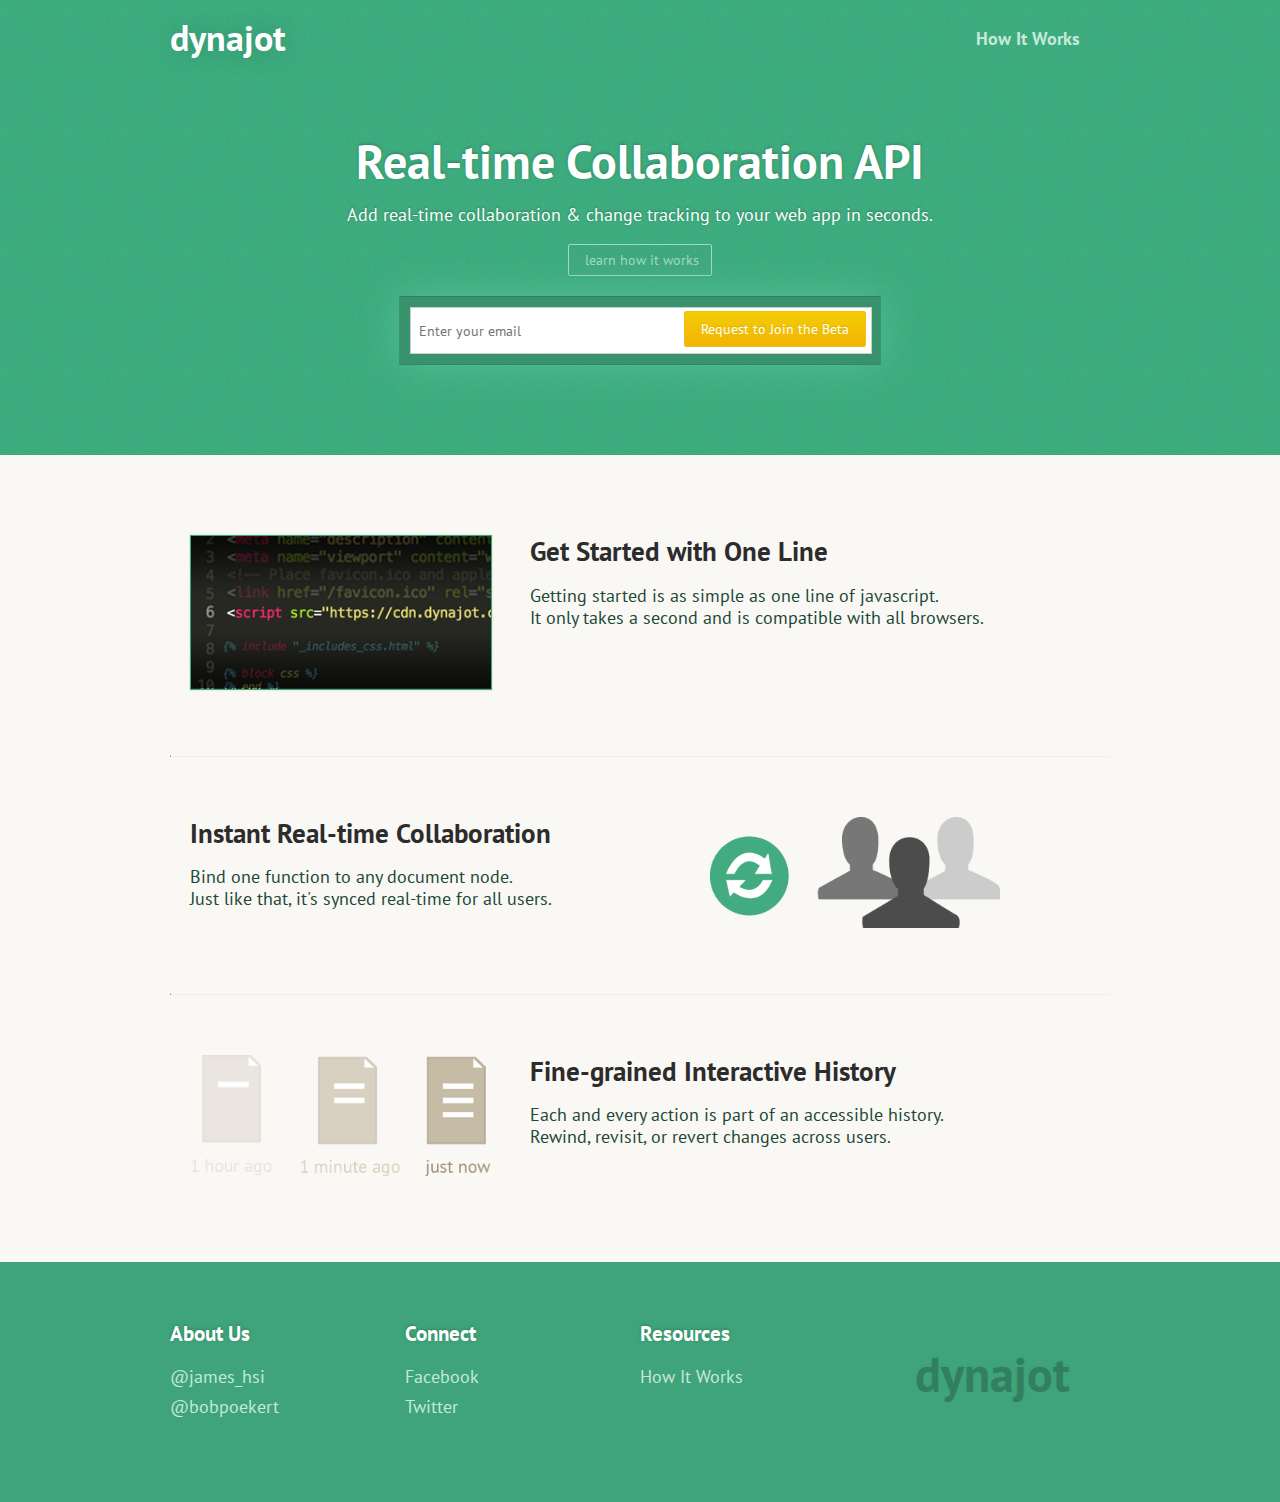
==== commit a9a899b6: "copy change" ====
--- a/index.html
+++ b/index.html
@@ -53,7 +53,7 @@
        
       <div class="splash-about">
         <h1 style="font-size: 48px;">Real-time Collaboration API</h1>
-        <p>Add real-time collaboration & revision history to your web app in seconds.</p>
+        <p>Add real-time collaboration & change tracking to your web app in seconds.</p>
         <div>
           <a href="howitworks.html"><button class="btn mb20 btn-transparent"><!--span style="font-size: 10px;">&#9658;</span-->  &nbsp;learn how it works</button></a>
         </div>
--- a/css/base.css
+++ b/css/base.css
@@ -1416,10 +1416,10 @@
   .action-call input[type="email"] {
     width: 100%;
     height: 100%;
-    box-sizing: border-box;
-    padding: 6px 8px;
     min-height: 45px;
-    box-shadow: none; }
+    box-shadow: none;
+    padding: 0;
+    text-indent: 8px; }
   .action-call input[type="email"]:focus {
     box-shadow: 0 0 10px #57bf94; }
   .action-call .btn-super-call {
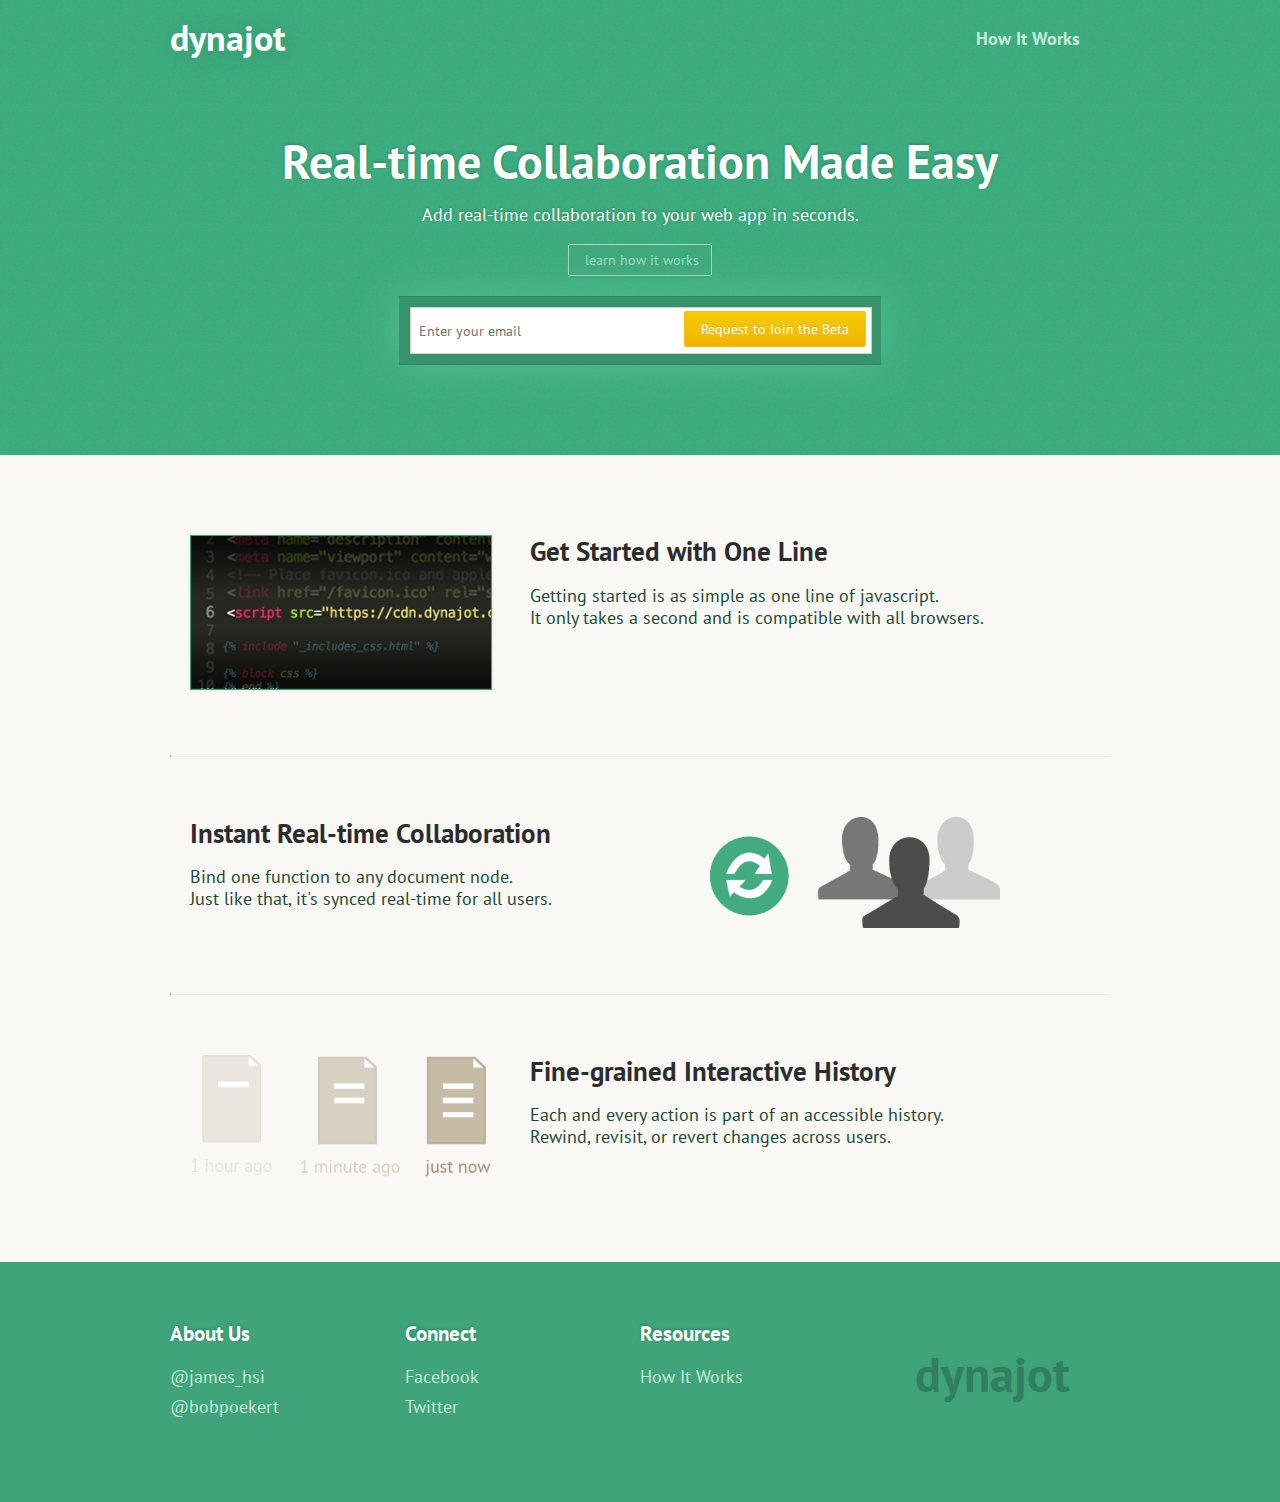
==== commit d92df8e6: "copy change" ====
--- a/index.html
+++ b/index.html
@@ -52,8 +52,8 @@
       </div>
        
       <div class="splash-about">
-        <h1 style="font-size: 48px;">Real-time Collaboration API</h1>
-        <p>Add real-time collaboration & change tracking to your web app in seconds.</p>
+        <h1 style="font-size: 48px;">Real-time Collaboration Made Easy</h1>
+        <p>Add real-time collaboration to your web app in seconds.</p>
         <div>
           <a href="howitworks.html"><button class="btn mb20 btn-transparent"><!--span style="font-size: 10px;">&#9658;</span-->  &nbsp;learn how it works</button></a>
         </div>
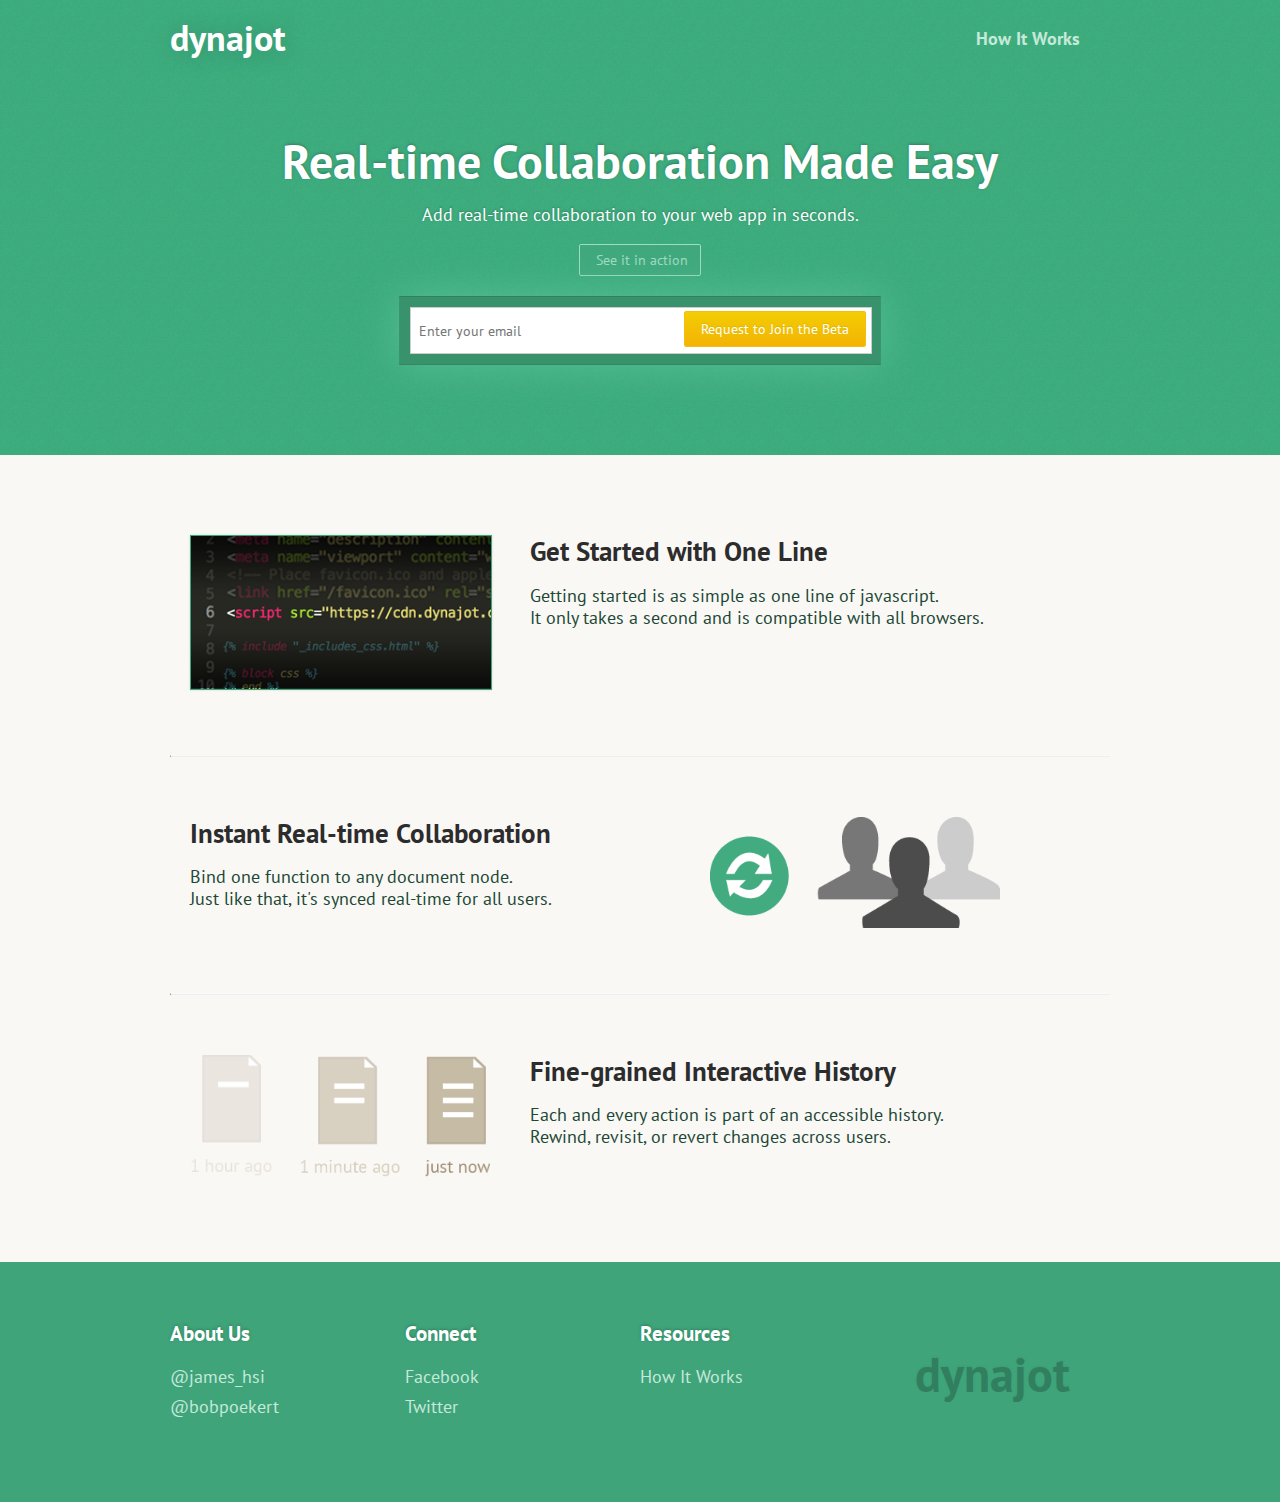
==== commit 56990775: "add the demo video to the front page" ====
--- a/index.html
+++ b/index.html
@@ -55,7 +55,7 @@
         <h1 style="font-size: 48px;">Real-time Collaboration Made Easy</h1>
         <p>Add real-time collaboration to your web app in seconds.</p>
         <div>
-          <a href="howitworks.html"><button class="btn mb20 btn-transparent"><!--span style="font-size: 10px;">&#9658;</span-->  &nbsp;learn how it works</button></a>
+          <a href="#" id="vidButton"><button class="btn mb20 btn-transparent"><!--span style="font-size: 10px;">&#9658;</span-->  &nbsp;See it in action</button></a>
         </div>
         <div class="action-call">
             <div class="status-success">✓ Success! Welcome to the Beta.</div>
@@ -63,6 +63,15 @@
               <input type="email" name="email" placeholder="Enter your email">
               <input type="submit" id="btn-submit" class="btn btn-super-call" value="Request to Join the Beta" />
             </form>
+        </div>
+
+        <div id="vidModal" class="modal fade hide">
+          <div style="postion:relative;">
+            <button type="button" class="close btn btn-editor" data-dismiss="modal" aria-hidden="true" style="position: absolute; right:-12px; top:-10px; color: #4c4c4c; border:1px solid #4c4c4c; font-size:20px; border-radius:20px; width: 30px; height: 30px; font-weight:bold;">&times;</button>
+          </div>
+          <div class="modal-content" style="padding: 10px 10px 5px 10px!important;">
+            <iframe width="540" height="405" src="http://www.youtube.com/embed/uEmbUMUnO1M" frameborder="0" allowfullscreen></iframe>
+          </div>
         </div>
       </div>
     </section>
@@ -159,19 +168,16 @@
     </section-->
 
     <script src="http://ajax.googleapis.com/ajax/libs/jquery/1.9.1/jquery.js"></script>
-    <script src="js/plugins.js"></script>
+    <script src="js/vendor/opentip-jquery.min.js"></script>
     <script src="js/vendor/modernizr-2.6.2.min.js"></script>
     <script src="js/vendor/underscore-min.js"></script>
     <script src="js/vendor/bootstrap-button.js"></script>
-    <!--script src="js/vendor/bootstrap-modal.js"></script-->
-    <!--script src="js/vendor/opentip-jquery.min.js"></script-->
+    <script src="js/plugins.js"></script>
+    <script src="js/vendor/bootstrap-modal.js"></script>
     <!--script src="http://code.jquery.com/ui/1.10.3/jquery-ui.js"></script-->
 
 
     <script>
-    $(document).ready(function () {
-      $("#editor").collab();
-    });
     $(function () {
 
         var isValidEmail = function (email) {
@@ -197,6 +203,18 @@
             iframe.setAttribute('src', 'iframe_submit.html#'+email);
             document.body.appendChild(iframe);
         });
+
+        $("#vidButton").click(function () {
+          $("#vidModal").modal();
+          $("#vidModal iframe").attr('src', 'http://www.youtube.com/embed/uEmbUMUnO1M?autoplay=1');
+        });
+
+        var stopVideo = function () {
+          $("#vidModal iframe").attr('src', 'http://www.youtube.com/embed/uEmbUMUnO1M');
+        };
+
+        $(".modal-backdrop").click(stopVideo);
+        $(".modal .close").click(stopVideo);
     });
     </script>
   </body>
--- a/css/base.css
+++ b/css/base.css
@@ -1578,3 +1578,19 @@
       padding-left: 15px; }
       .inset .inset-inner pre span {
         color: #3fa47a; }
+
+.collab-demo {
+  position: absolute;
+  bottom: 95px;
+  height: 100px;
+  width: 280px;
+  color: #98948a;
+  font-weight: 200;
+  line-height: 15px;
+  font-size: 12px; }
+
+#live-one {
+  left: 92px; }
+
+#live-two {
+  left: 518px; }
